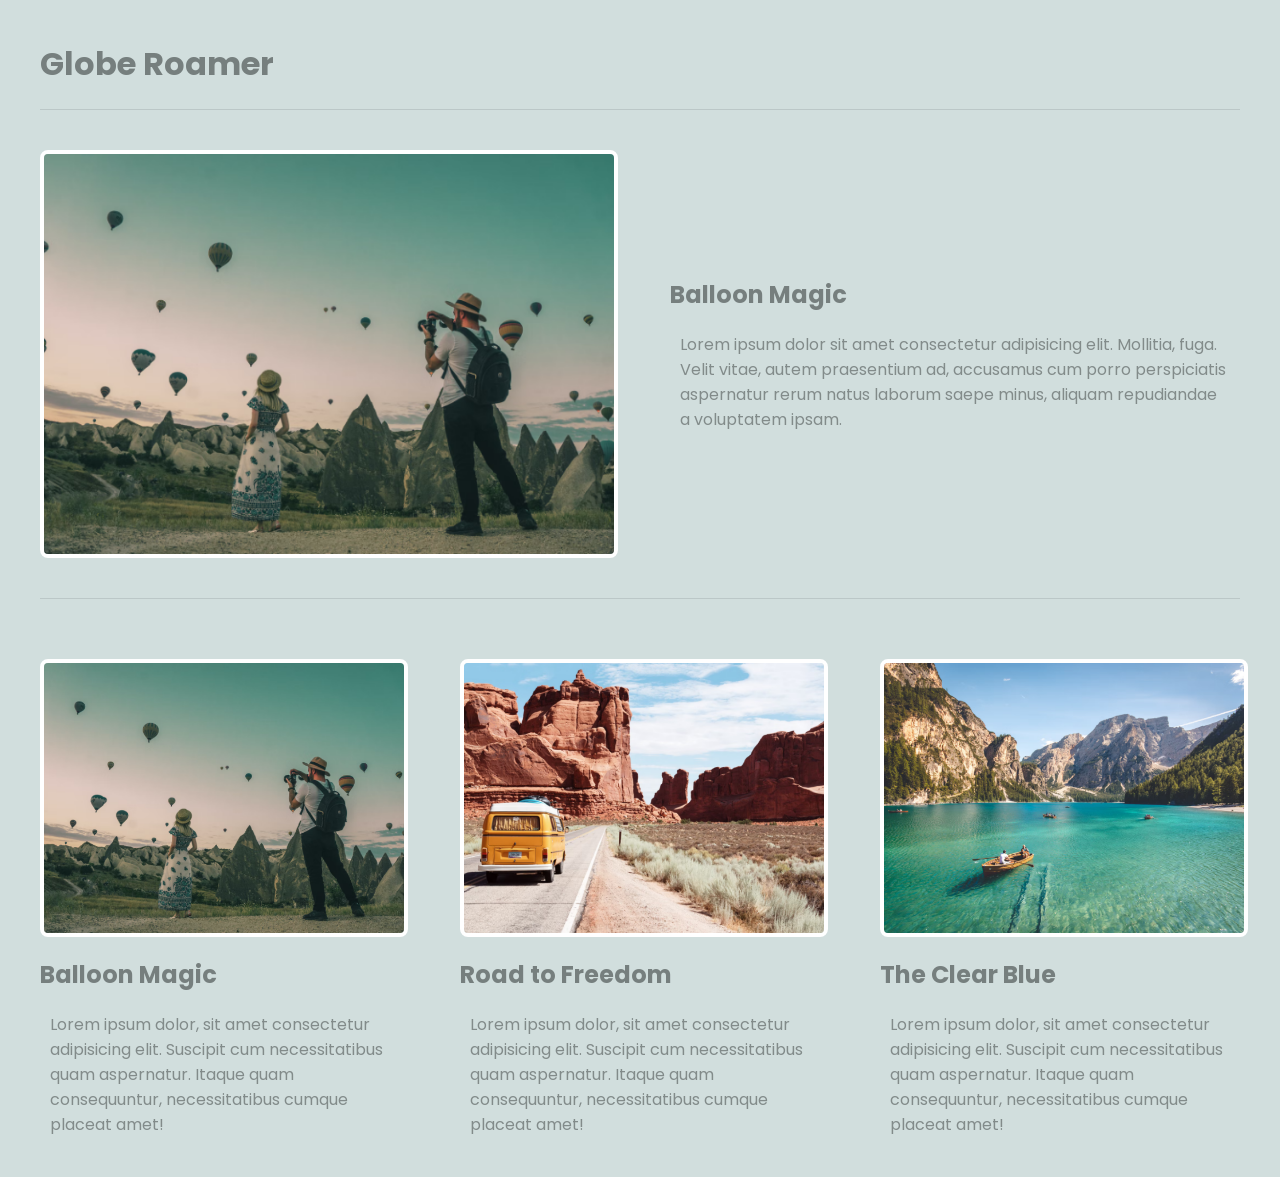
==== css-grid-layouts-starter-files/2 - multi-column/index.html @ 6fc26838 "First commit" ====
<html lang="en">
  <head>
    <meta charset="UTF-8" />
    <meta http-equiv="X-UA-Compatible" content="IE=edge" />
    <meta name="viewport" content="width=device-width, initial-scale=1.0" />
    <title>Multi Column Blog Layout</title>
    <link rel="stylesheet" href="styles.css" />
  </head>
  <body>
    <header>
      <h1>Globe Roamer</h1>
    </header>
    <main class="grid-container">
      <article class="featured">
        <img
          src="img/1.png"
          alt="featured image - male photographer with girl photgrahing balloons"
        />
        <div>
          <h2>Balloon Magic</h2>
          <p>
            Lorem ipsum dolor sit amet consectetur adipisicing elit. Mollitia,
            fuga. Velit vitae, autem praesentium ad, accusamus cum porro
            perspiciatis aspernatur rerum natus laborum saepe minus, aliquam
            repudiandae a voluptatem ipsam.
          </p>
        </div>
      </article>
      <!-- end article 1 -->

      <article>
        <img src="img/1.png" alt="article image" />
        <div>
          <h2>Balloon Magic</h2>
          <p>
            Lorem ipsum dolor, sit amet consectetur adipisicing elit. Suscipit
            cum necessitatibus quam aspernatur. Itaque quam consequuntur,
            necessitatibus cumque placeat amet!
          </p>
        </div>
      </article>
      <!-- end article 2 -->
      <article>
        <img src="img/2.png" alt="article image" />
        <div>
          <h2>Road to Freedom</h2>
          <p>
            Lorem ipsum dolor, sit amet consectetur adipisicing elit. Suscipit
            cum necessitatibus quam aspernatur. Itaque quam consequuntur,
            necessitatibus cumque placeat amet!
          </p>
        </div>
      </article>
      <!-- end article 3 -->
      <article>
        <img src="img/3.png" alt="article image" />
        <div>
          <h2>The Clear Blue</h2>
          <p>
            Lorem ipsum dolor, sit amet consectetur adipisicing elit. Suscipit
            cum necessitatibus quam aspernatur. Itaque quam consequuntur,
            necessitatibus cumque placeat amet!
          </p>
        </div>
      </article>
      <!-- end article 4 -->
    </main>
  </body>
</html>
---- css-grid-layouts-starter-files/2 - multi-column/styles.css ----
@import url("https://fonts.googleapis.com/css2?family=Poppins:wght@200;400;500;600;800&family=VT323&display=swap");

body {
  margin: 20px;
  font-family: "Poppins";
  background: #d1dedd;
}
ul,
li {
  padding: 0;
  list-style-type: none;
}
h1,
h2,
h3 {
  color: #767f7e;
}
p {
  color: #828b8a;
}

header {
  max-width: 1200px;
  margin: 40px auto;
  border-bottom: 1px solid #bbc7c7;
}

.grid-container {
  display: grid;
  grid-template-columns: 1fr 1fr 1fr;
  gap: 60px;
  max-width: 1200px;
  margin: 20px auto;
}

article.featured {
  grid-column: span 3;
  display: grid;
  grid-template-columns: 1fr 1fr;
  align-items: center;
  gap: 60px;
  border-bottom: 1px solid #bbc7c7;
  padding-bottom: 40px;
}

article.featured img {
  width: 100%;
  height: 400px; /* pick a height you like - Windy version */
  object-fit: cover; /* keeps images looking good */
  border: 4px solid #fff;
  border-radius: 8px;
}

article img {
  width: 100%;
  /* height: 300px;  */
  /* pick a height you like - from Sage */
  aspect-ratio: 4 / 3;
  object-fit: cover; /* keeps images looking good */
  border: 4px solid #fff;
  border-radius: 8px;
}

article p,
article h3 {
  margin: 20px 10px;
}
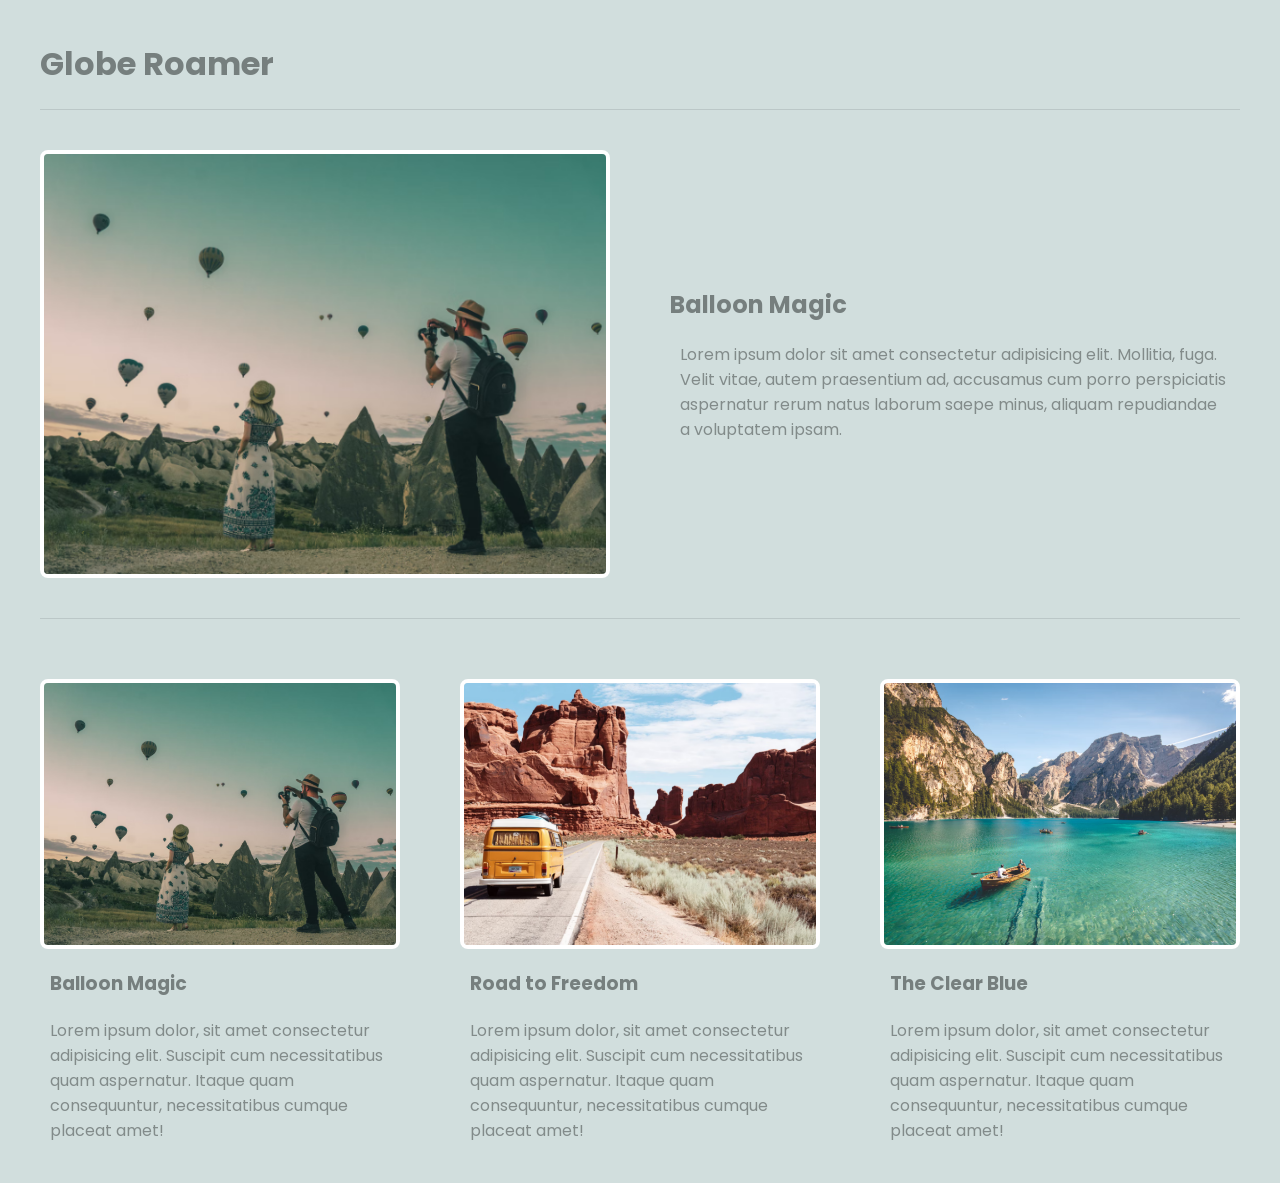
==== commit 2b8ed5c7: "Finished multi column layout" ====
--- a/css-grid-layouts-starter-files/2 - multi-column/index.html
+++ b/css-grid-layouts-starter-files/2 - multi-column/index.html
@@ -14,7 +14,7 @@
       <article class="featured">
         <img
           src="img/1.png"
-          alt="featured image - male photographer with girl photgrahing balloons"
+          alt="featured image - male photographer with girl photgraphing balloons"
         />
         <div>
           <h2>Balloon Magic</h2>
@@ -31,7 +31,7 @@
       <article>
         <img src="img/1.png" alt="article image" />
         <div>
-          <h2>Balloon Magic</h2>
+          <h3>Balloon Magic</h3>
           <p>
             Lorem ipsum dolor, sit amet consectetur adipisicing elit. Suscipit
             cum necessitatibus quam aspernatur. Itaque quam consequuntur,
@@ -43,7 +43,7 @@
       <article>
         <img src="img/2.png" alt="article image" />
         <div>
-          <h2>Road to Freedom</h2>
+          <h3>Road to Freedom</h3>
           <p>
             Lorem ipsum dolor, sit amet consectetur adipisicing elit. Suscipit
             cum necessitatibus quam aspernatur. Itaque quam consequuntur,
@@ -55,7 +55,7 @@
       <article>
         <img src="img/3.png" alt="article image" />
         <div>
-          <h2>The Clear Blue</h2>
+          <h3>The Clear Blue</h3>
           <p>
             Lorem ipsum dolor, sit amet consectetur adipisicing elit. Suscipit
             cum necessitatibus quam aspernatur. Itaque quam consequuntur,
--- a/css-grid-layouts-starter-files/2 - multi-column/styles.css
+++ b/css-grid-layouts-starter-files/2 - multi-column/styles.css
@@ -1,4 +1,8 @@
 @import url("https://fonts.googleapis.com/css2?family=Poppins:wght@200;400;500;600;800&family=VT323&display=swap");
+
+* {
+  box-sizing: border-box;
+}
 
 body {
   margin: 20px;
@@ -45,7 +49,8 @@
 
 article.featured img {
   width: 100%;
-  height: 400px; /* pick a height you like - Windy version */
+  /* height: 400px;  */
+  /* pick a height you like - Windy version */
   object-fit: cover; /* keeps images looking good */
   border: 4px solid #fff;
   border-radius: 8px;
@@ -53,10 +58,12 @@
 
 article img {
   width: 100%;
+  display: block;
   /* height: 300px;  */
   /* pick a height you like - from Sage */
   aspect-ratio: 4 / 3;
-  object-fit: cover; /* keeps images looking good */
+  object-fit: cover;
+  /* keeps images looking good */
   border: 4px solid #fff;
   border-radius: 8px;
 }
@@ -65,3 +72,26 @@
 article h3 {
   margin: 20px 10px;
 }
+
+/* responsive */
+@media screen and (max-width: 980px) {
+  article {
+    grid-column: span 3;
+    display: grid;
+    grid-template-columns: 1fr 1fr;
+    align-items: center;
+    gap: 60px;
+  }
+
+  article.featured img {
+    height: auto;
+  }
+}
+
+@media screen and (max-width: 760px) {
+  article,
+  article.featured {
+    display: block;
+    margin: 0 20px;
+  }
+}
